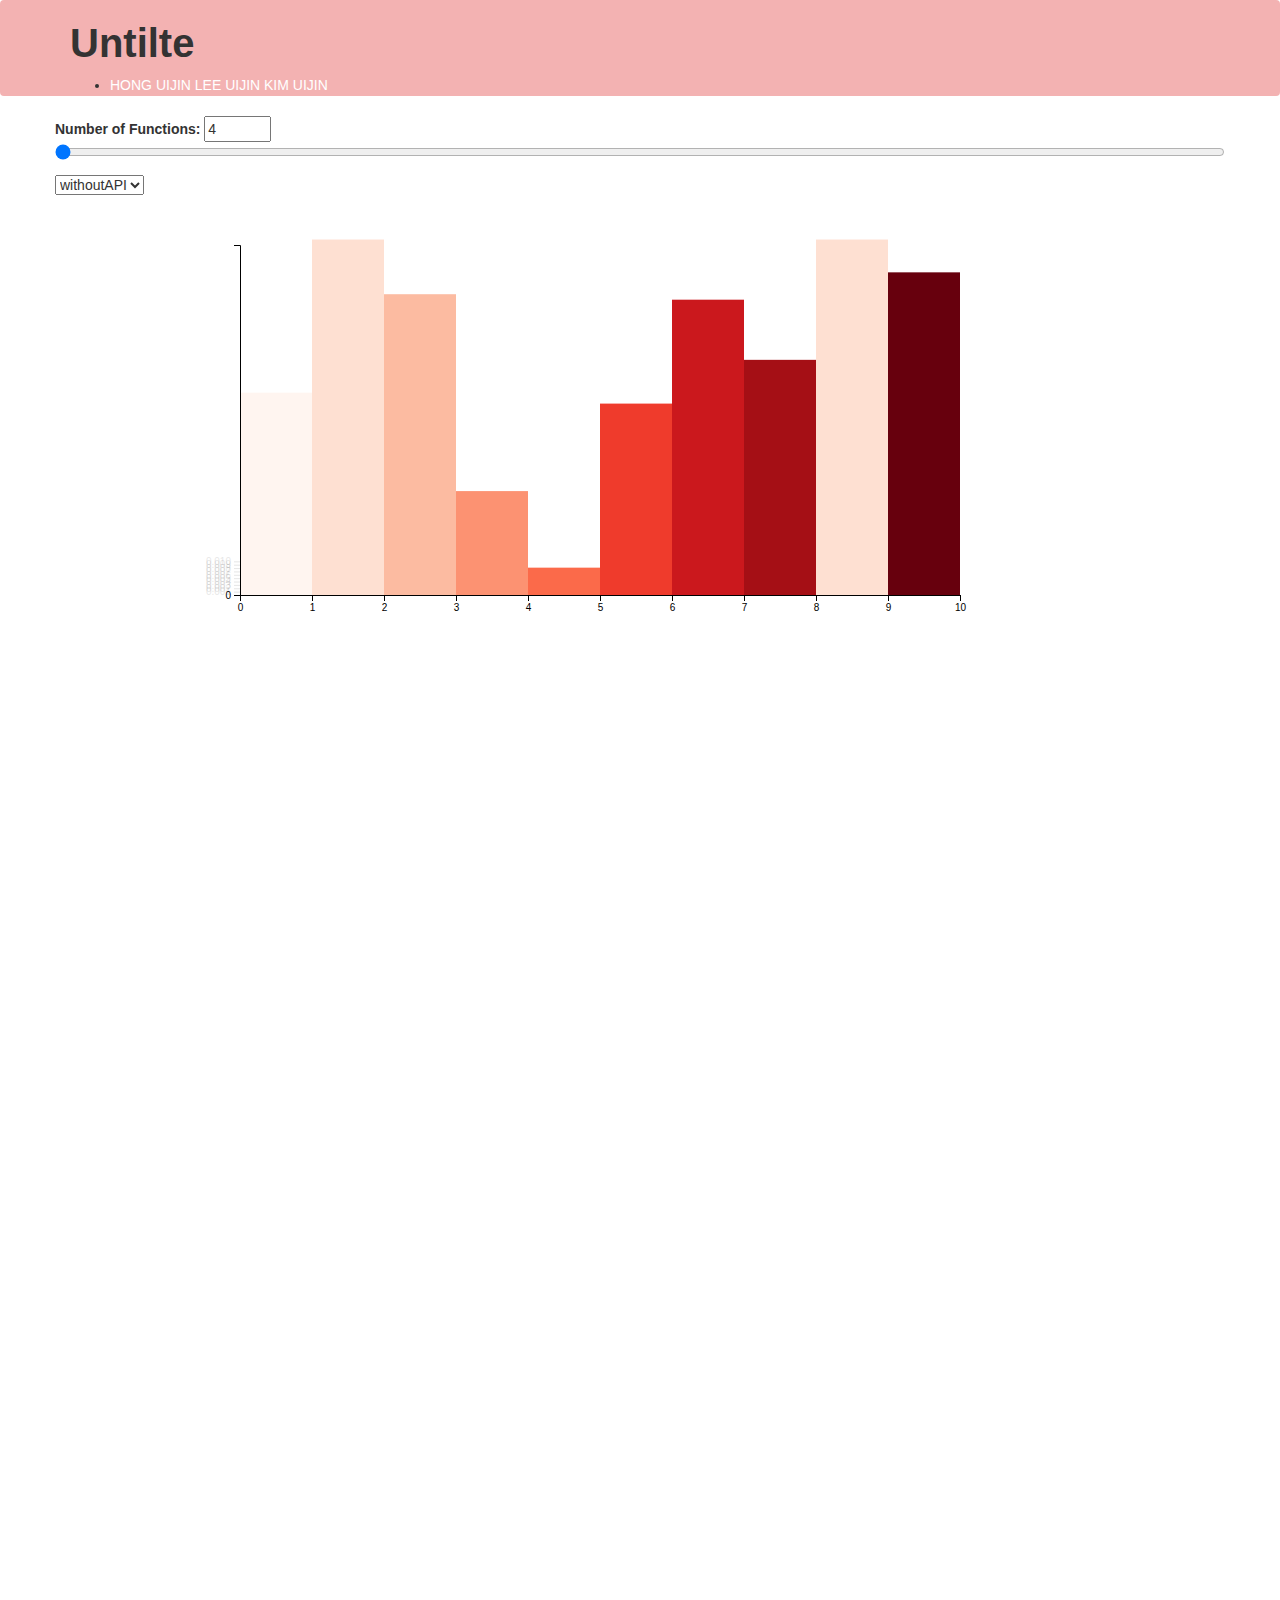
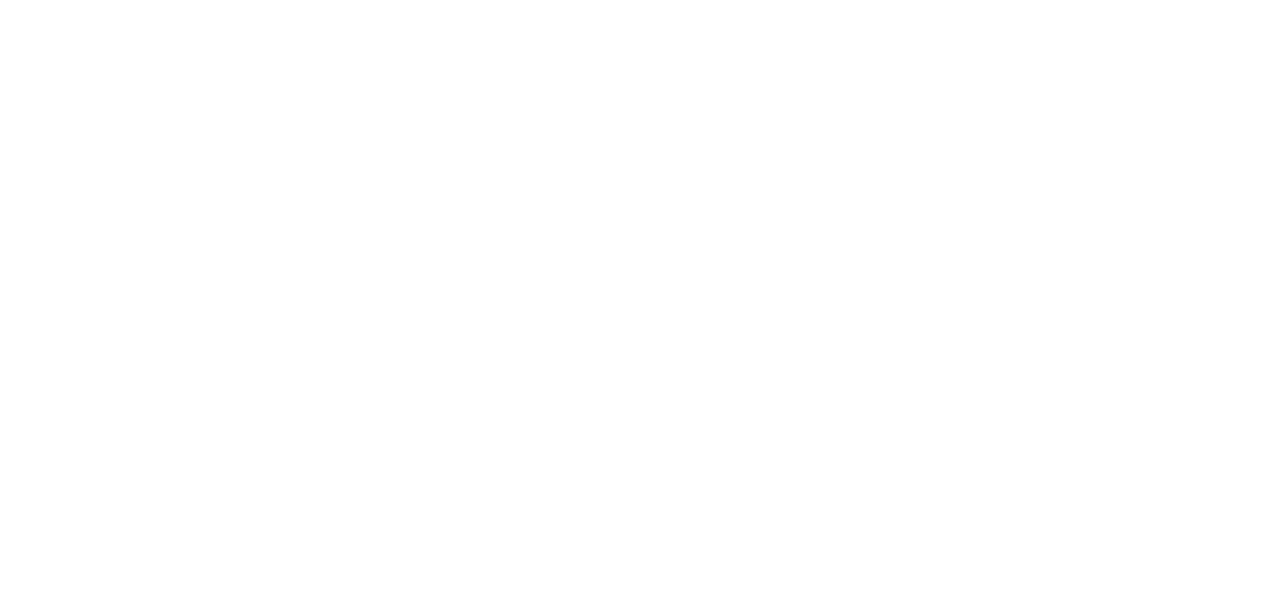
==== jquery/Project7_Graph/index.html @ 0bf360d5 "clean the folder and set the launch.json" ====
<!doctype html>
<html>
    <head>
        <meta charset="utf-8">
        <meta name="description" content="">
        <title>The Blowup Game - Project 6 - CS399 Data Visualization - 2020.10.27</title>
        <!-- Bootstrap Core CSS -->
        <link rel="stylesheet" href="css/bootstrap.min.css">
        <!-- jQuery UI CSS -->
        <link rel="stylesheet" href="css/jquery-ui.min.css">
        <link rel="stylesheet" href="css/jquery-ui.structure.min.css">
        <link rel="stylesheet" href="css/jquery-ui.theme.min.css">
        <!-- Custom CSS -->
        <link rel="stylesheet" href="css/style.css">
    </head>

    <body>
        <nav class="navbar navbar-expand-sm navbar-custom">
            <div class="container">
                <h1> Untilte</h1> 
                <ul class="navbar-nav">
                    <li class="nav-item active">
                        <a class="nav-link" href="#">HONG UIJIN LEE UIJIN KIM UIJIN</a>
                    </li>
                    <!--<li class="nav-item">
                        <a class="nav-link" href="#"></a>
                    </li>-->
                </ul>    
            </div>
        </nav>

        <!-- Bootstrap grid setup -->
        <div class="container">
            <div id="selections" class="row">
                <div class="form-group">
                    <label for="formControlRange">Number of Functions: </label>
                    <input id="numFuncsFromGUILabel" type="text" size="5"/>
                    <input type="range" class="form-control-range" name="numFuncsFromGUI" id="numFuncsFromGUI" min="4" max="10" value="4" onmousemove="printValue('numFuncsFromGUI','numFuncsFromGUILabel')">
                </div>
                <select id="selectButton"></select>
            </div>
            <div class="row">
                <div id="chart-area"></div>  
            </div>
        </div>

    <!-- External JS libraries -->
    <script src="js/jquery.min.js"></script>
    <script src="js/bootstrap.min.js"></script>
    <script src="js/jquery-ui.min.js"></script>
    <script src="js/d3.min.js"></script>
    <script src="js/colorbrewer.v1.min.js"></script>
    <!-- Custom JS -->
    <script src="js/main.js"></script>
    <script>
        function printValue(sliderID, textbox) {
            var x = document.getElementById(textbox);
            var y = document.getElementById(sliderID);
            x.value = y.value;
        }
        window.onload = function() {
            printValue('numFuncsFromGUI','numFuncsFromGUILabel');
        }
    </script>
    </body>
</html>


<!--https://stackoverflow.com/questions/45887833/d3-chart-is-not-displaying-->
---- jquery/Project7_Graph/css/style.css ----
#chart-area svg {
  margin-left: auto;
  margin-right: auto;
  display: block;
}

#logo {
  height:50px;
}

.navbar-brand {
  height: 60px;
  padding: 5px 0px;
}

.axis {
  font: 10px sans-serif;
}

.axis path,
.axis line {
  fill: none;
  stroke: #D4D8DA;
  stroke-width: 2px;
  shape-rendering: crispEdges;
}

.line {
  fill: none;
  stroke-width: 2px;
}

.overlay {
  fill: none;
  pointer-events: all;
}

.focus circle {
  fill: #F1F3F3;
  stroke: #777;
  stroke-width: 3px;
}
  
.hover-line {
  stroke: #777;
  stroke-width: 2px;
  stroke-dasharray: 3,3;
}

h1 {
  font-size: 40px;
  font-weight: bolder;
  font-family: 'Tahoma', 'Arial Narrow', Arial, sans-serif;
}

#selections .col-md-4 {
  padding-top: 10px;
  padding-bottom: 10px;
}

.navbar-custom {
  background-color: #f0a0a0d0;
}
/* change the brand and text color */
.navbar-custom .navbar-brand,
.navbar-custom .navbar-text {
  color: rgba(255,255,255,.8);
}
/* change the link color */
.navbar-custom .navbar-nav .nav-link {
  color: rgba(255,255,255,.5);
}
/* change the color of active or hovered links */
.navbar-custom .nav-item.active .nav-link,
.navbar-custom .nav-item:hover .nav-link {
  color: #ffffff;
}
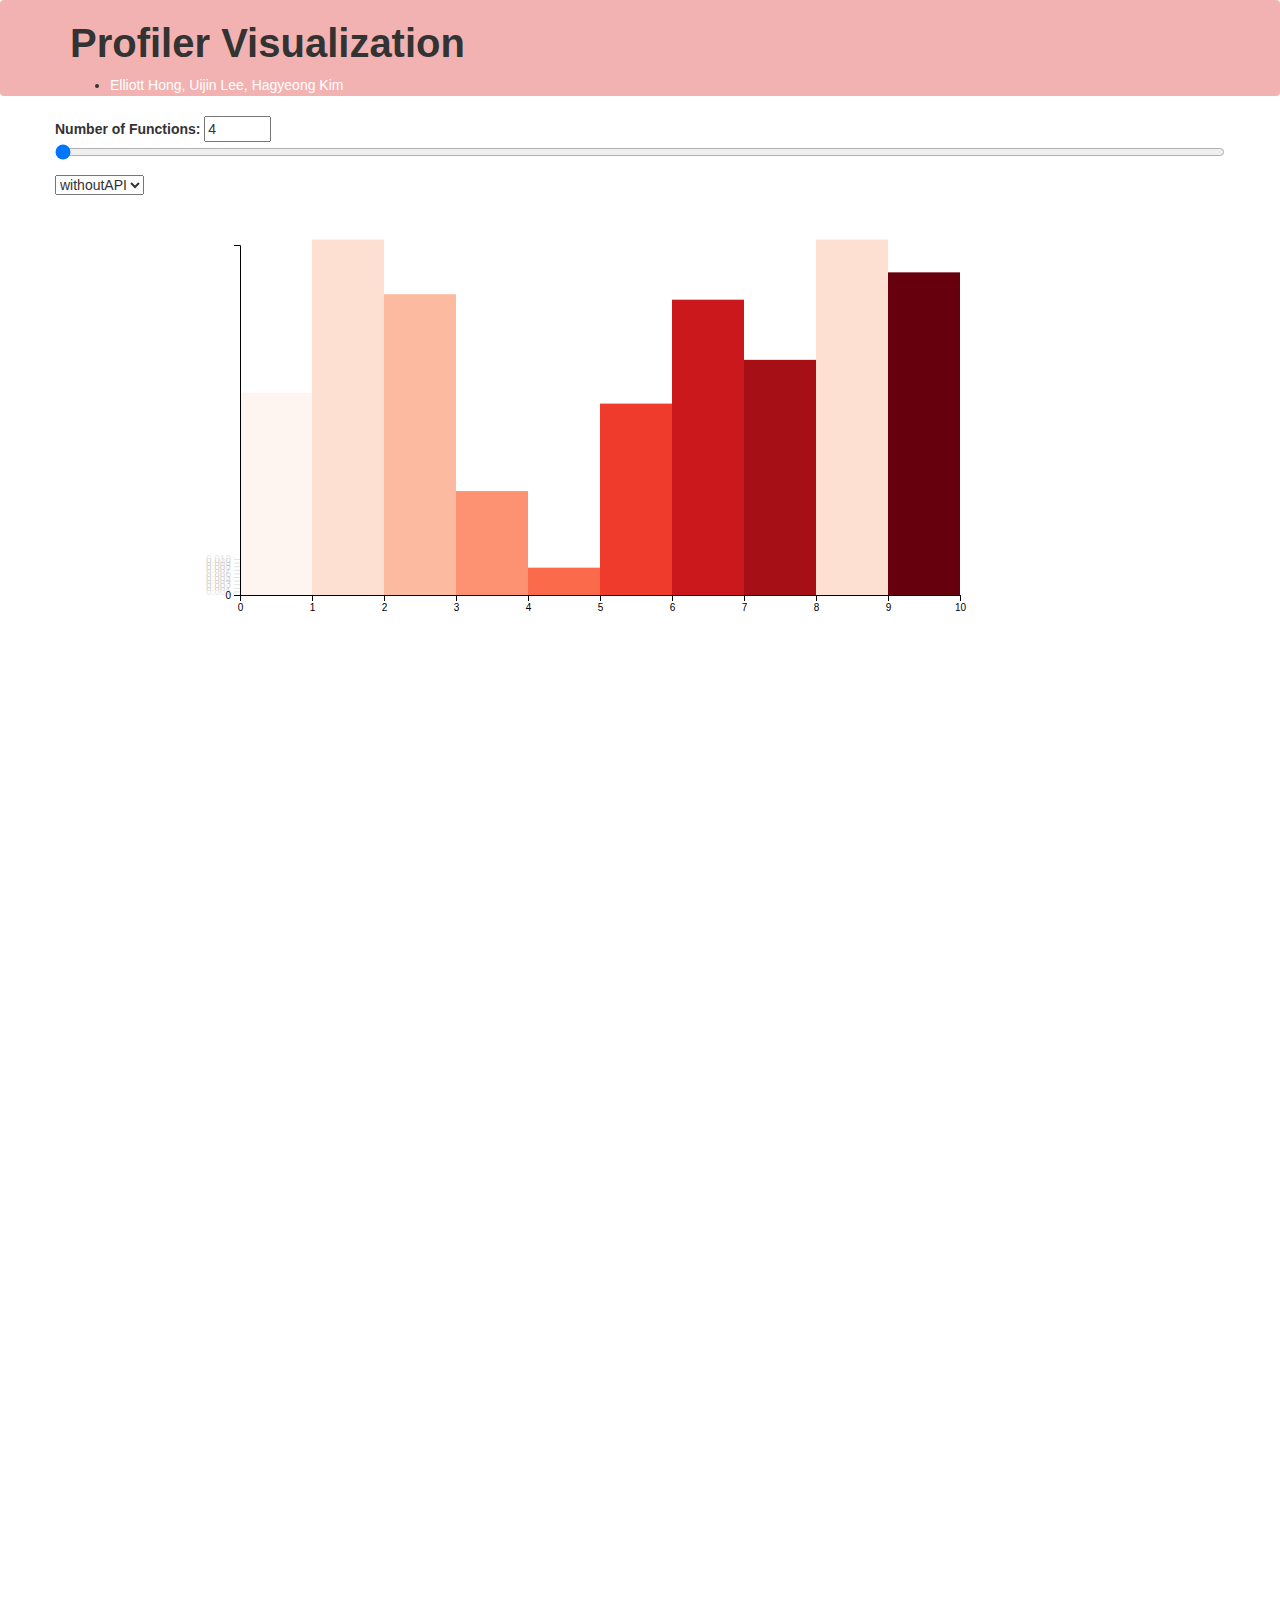
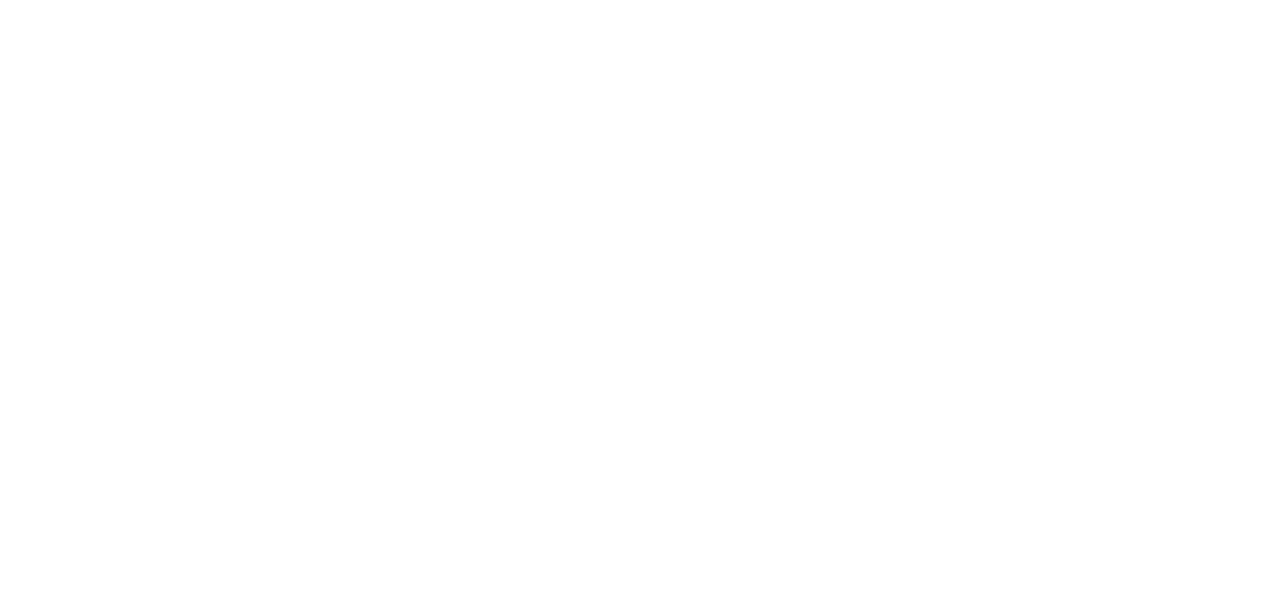
==== commit f685f81c: "pie" ====
--- a/jquery/Project7_Graph/index.html
+++ b/jquery/Project7_Graph/index.html
@@ -3,7 +3,7 @@
     <head>
         <meta charset="utf-8">
         <meta name="description" content="">
-        <title>The Blowup Game - Project 6 - CS399 Data Visualization - 2020.10.27</title>
+        <title>Software Visualization - Project 7 - CS399 Data Visualization</title>
         <!-- Bootstrap Core CSS -->
         <link rel="stylesheet" href="css/bootstrap.min.css">
         <!-- jQuery UI CSS -->
@@ -17,10 +17,12 @@
     <body>
         <nav class="navbar navbar-expand-sm navbar-custom">
             <div class="container">
-                <h1> Untilte</h1> 
+                <h1> Profiler Visualization</h1> 
                 <ul class="navbar-nav">
                     <li class="nav-item active">
-                        <a class="nav-link" href="#">HONG UIJIN LEE UIJIN KIM UIJIN</a>
+                        <a class="nav-link" href="#">
+                            Elliott Hong, Uijin Lee, Hagyeong Kim
+                        </a>
                     </li>
                     <!--<li class="nav-item">
                         <a class="nav-link" href="#"></a>
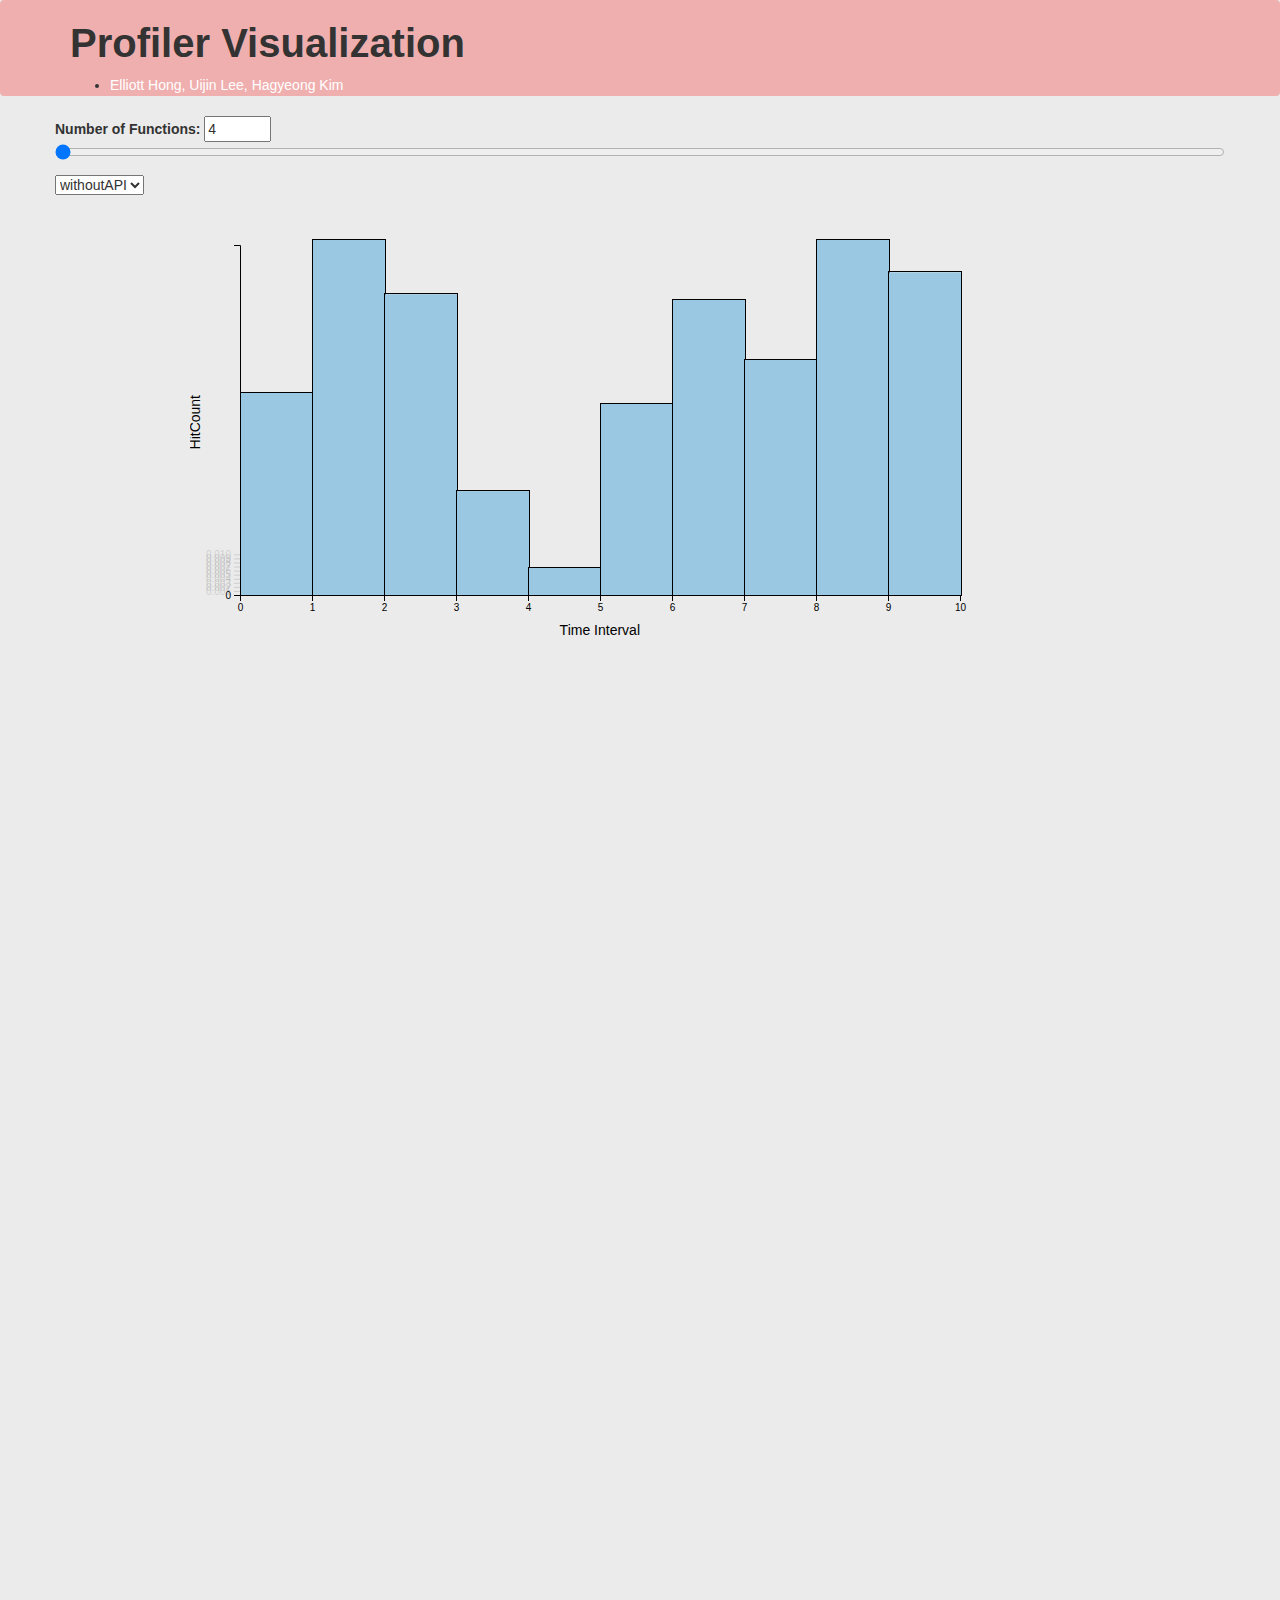
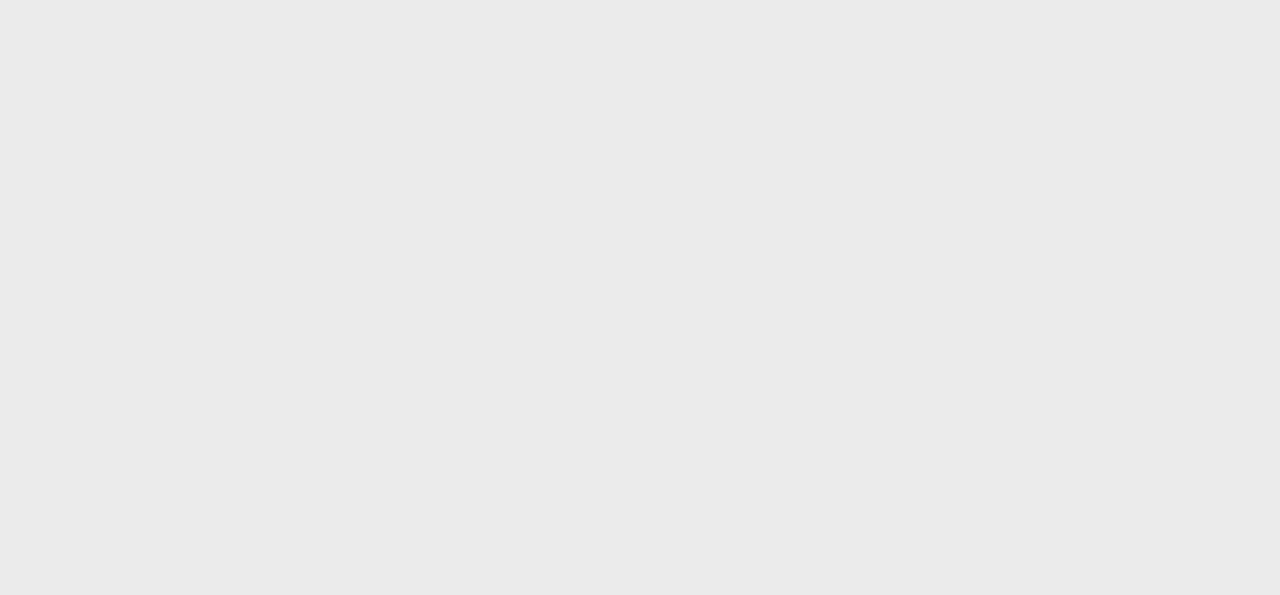
==== commit 6ca303a2: "remove file" ====
--- a/jquery/Project7_Graph/index.html
+++ b/jquery/Project7_Graph/index.html
@@ -51,7 +51,6 @@
     <script src="js/bootstrap.min.js"></script>
     <script src="js/jquery-ui.min.js"></script>
     <script src="js/d3.min.js"></script>
-    <script src="js/colorbrewer.v1.min.js"></script>
     <!-- Custom JS -->
     <script src="js/main.js"></script>
     <script>
